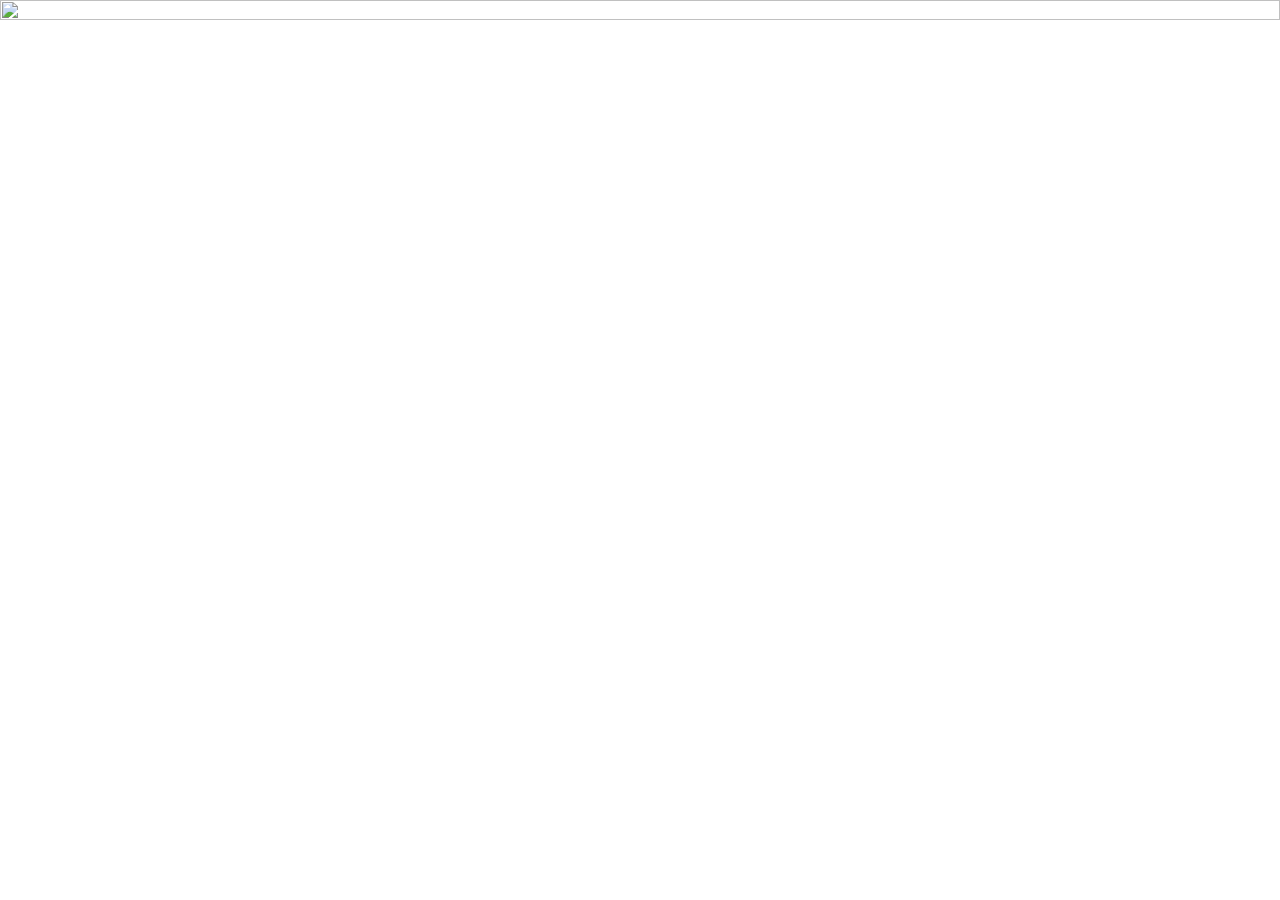
==== index.html @ d2d36494 "Add files via upload" ====
<?php
$title = "My Product Landing Page";
$brand = "LaunchPro";
?>
<!DOCTYPE html>
<html lang="en">
<head>
    <meta charset="UTF-8">
    <meta name="viewport" content="width=device-width, initial-scale=1.0">
    <title><?= htmlspecialchars($title) ?></title>
    <link href="https://cdn.jsdelivr.net/npm/bootstrap@5.3.8/dist/css/bootstrap.min.css" rel="stylesheet" integrity="sha384-sRIl4kxILFvY47J16cr9ZwB07vP4J8+LH7qKQnuqkuIAvNWLzeN8tE5YBujZqJLB" crossorigin="anonymous">
</head>
<body>
    <img style="height: 100%; width: 100%;"src="assets/img/download.jpg">
</body>
</html>
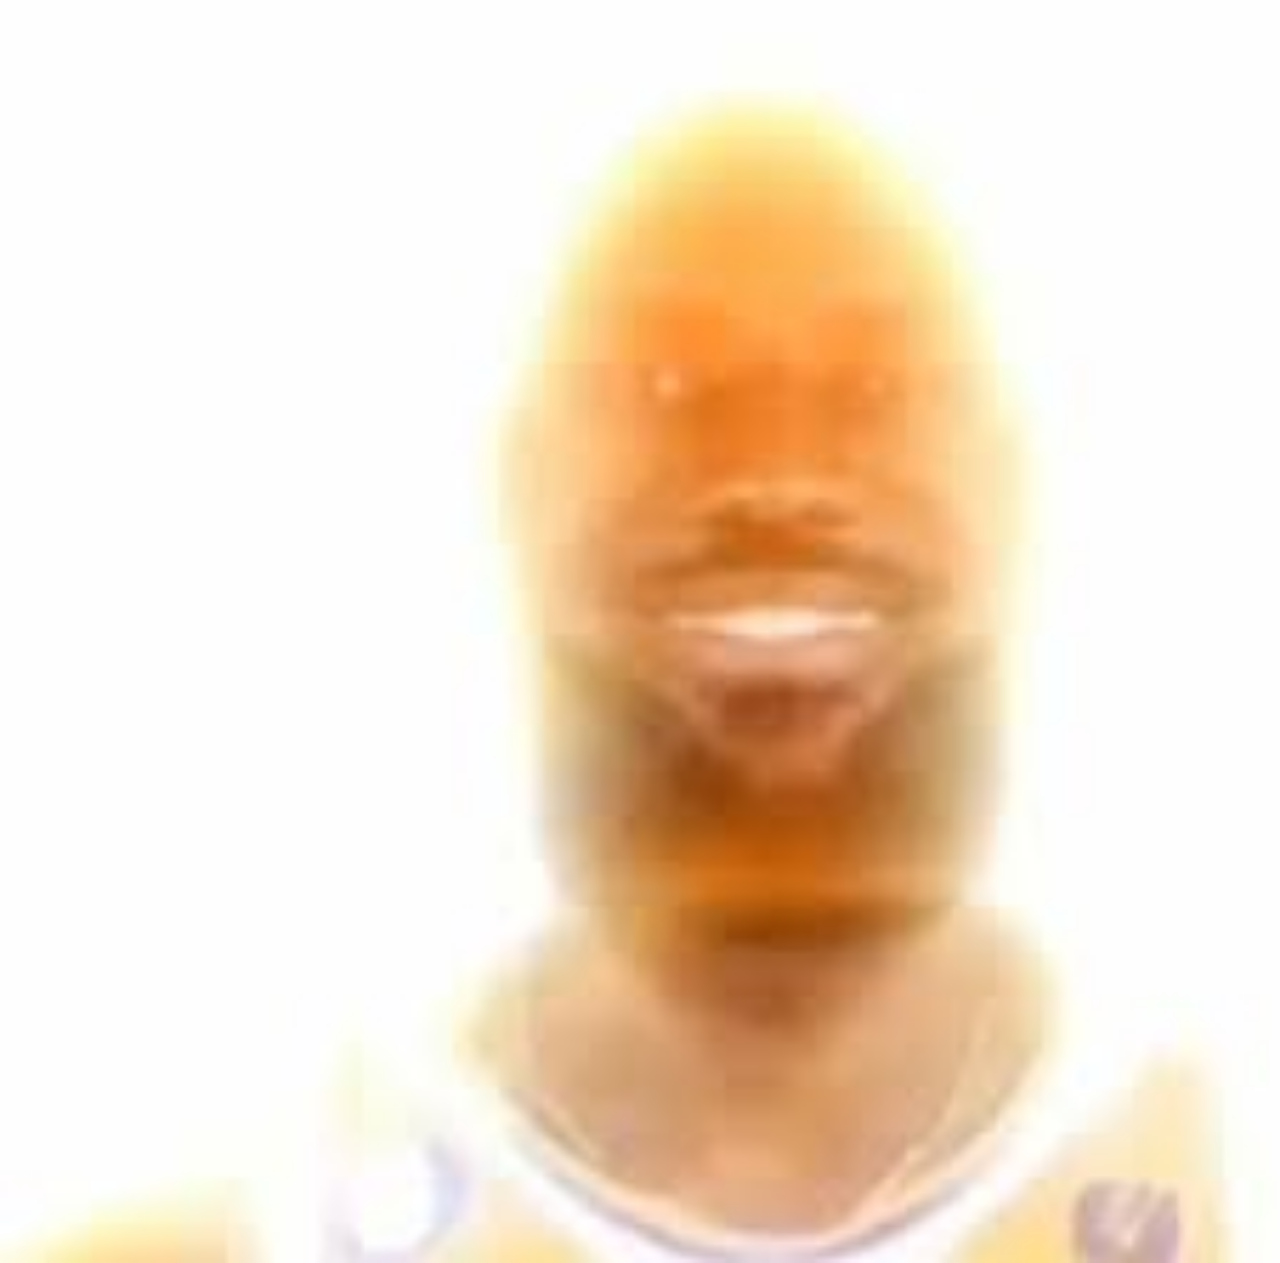
==== commit 5e595aba: "Update index.html" ====
--- a/index.html
+++ b/index.html
@@ -1,7 +1,3 @@
-<?php
-$title = "My Product Landing Page";
-$brand = "LaunchPro";
-?>
 <!DOCTYPE html>
 <html lang="en">
 <head>
@@ -11,6 +7,6 @@
     <link href="https://cdn.jsdelivr.net/npm/bootstrap@5.3.8/dist/css/bootstrap.min.css" rel="stylesheet" integrity="sha384-sRIl4kxILFvY47J16cr9ZwB07vP4J8+LH7qKQnuqkuIAvNWLzeN8tE5YBujZqJLB" crossorigin="anonymous">
 </head>
 <body>
-    <img style="height: 100%; width: 100%;"src="assets/img/download.jpg">
+    <img style="height: 100%; width: 100%;"src="EntryFlow/assets/img/download.jpg">
 </body>
 </html>
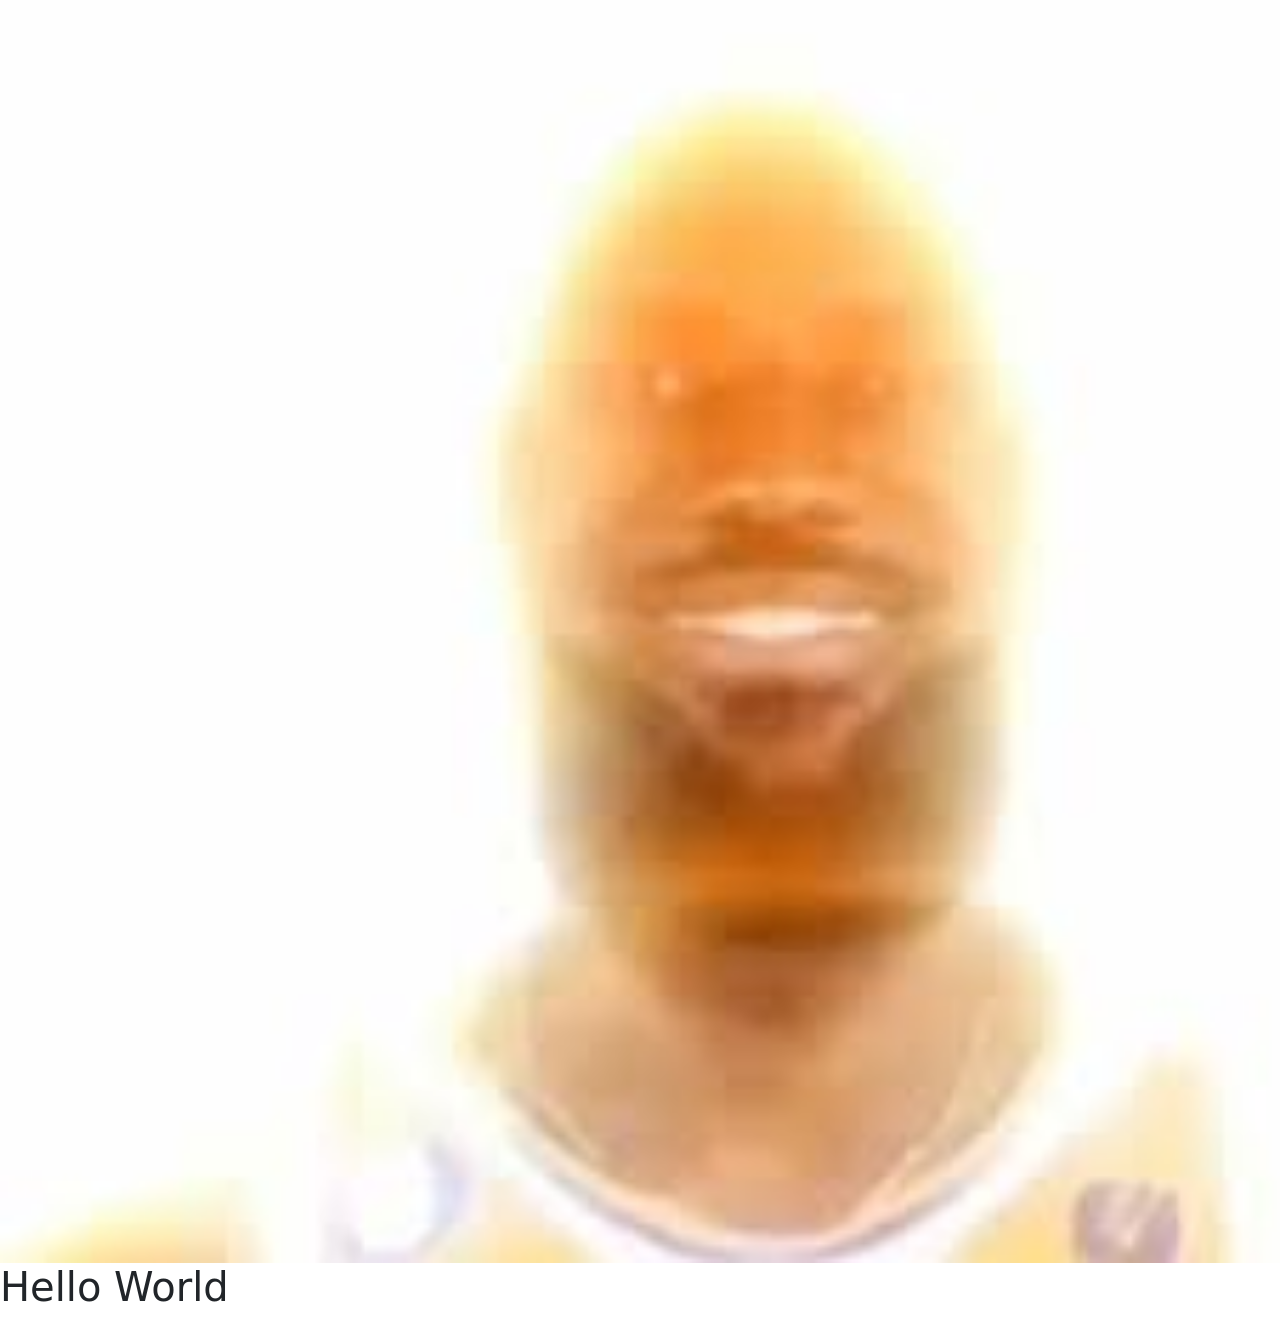
==== commit 25e32544: "Hellow Github xD" ====
--- a/index.html
+++ b/index.html
@@ -2,11 +2,10 @@
 <html lang="en">
 <head>
     <meta charset="UTF-8">
-    <meta name="viewport" content="width=device-width, initial-scale=1.0">
-    <title><?= htmlspecialchars($title) ?></title>
-    <link href="https://cdn.jsdelivr.net/npm/bootstrap@5.3.8/dist/css/bootstrap.min.css" rel="stylesheet" integrity="sha384-sRIl4kxILFvY47J16cr9ZwB07vP4J8+LH7qKQnuqkuIAvNWLzeN8tE5YBujZqJLB" crossorigin="anonymous">
+    <meta http-equiv="refresh" content="0;url=EntryFlow/index.html">
+    <title>Redirecting...</title>
 </head>
 <body>
-    <img style="height: 100%; width: 100%;"src="EntryFlow/assets/img/download.jpg">
+    <p>Redirecting to <a href="EntryFlow/index.html">EntryFlow</a>...</p>
 </body>
 </html>
